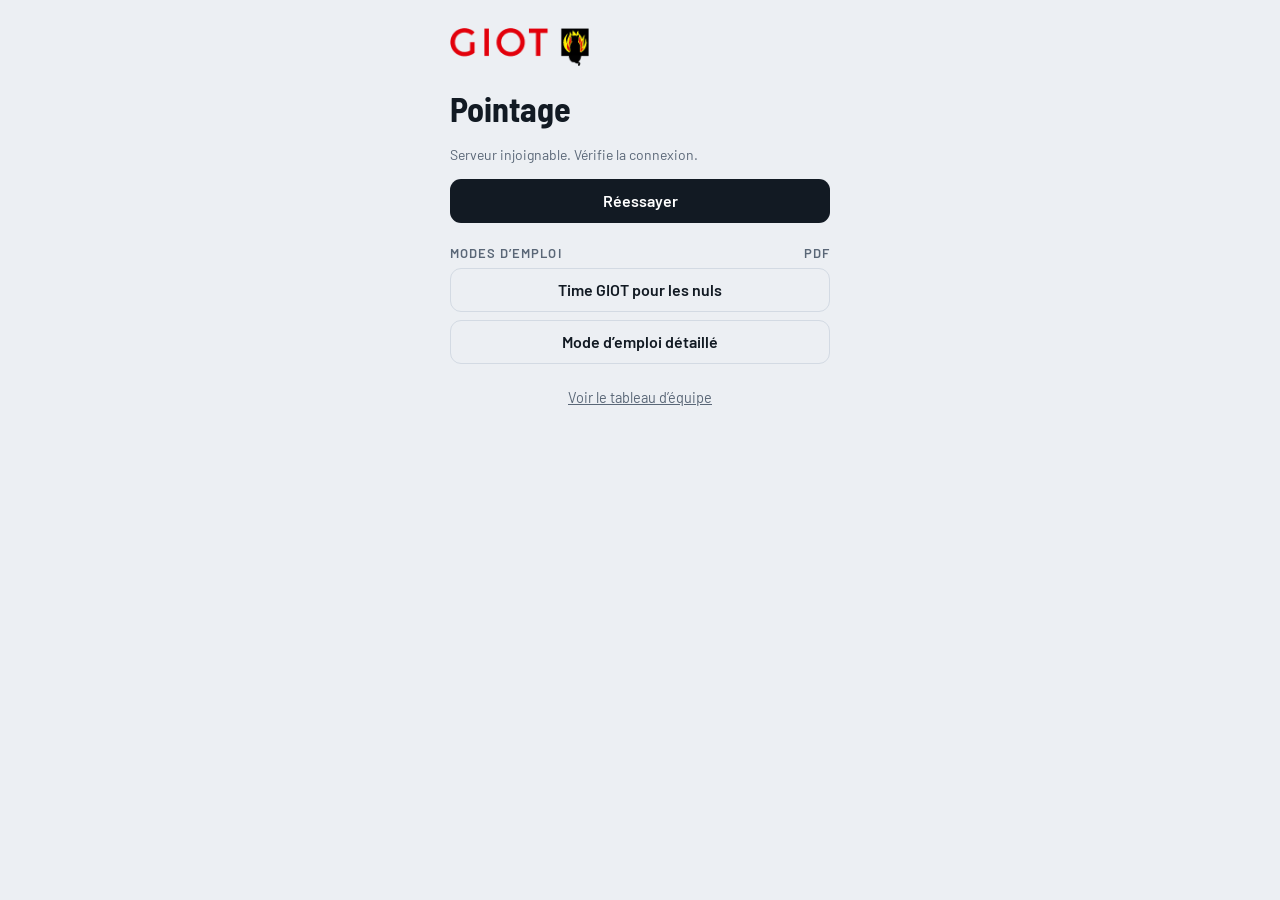
==== time/index.html @ 0c7648c3 "Export de la liste des centres, changement du code PIN par l'employé - classeur Excel : quatrième fe" ====
<!DOCTYPE html>
<html lang="fr">
<head>
<meta charset="utf-8">
<meta name="viewport" content="width=device-width, initial-scale=1, viewport-fit=cover">
<meta name="robots" content="noindex, nofollow">
<meta name="apple-mobile-web-app-capable" content="yes">
<meta name="mobile-web-app-capable" content="yes">
<link rel="icon" href="chat.png?v=9">
<link rel="preconnect" href="https://fonts.googleapis.com">
<link rel="preconnect" href="https://fonts.gstatic.com" crossorigin>
<link href="https://fonts.googleapis.com/css2?family=Barlow:wght@400;500;600&family=Barlow+Semi+Condensed:wght@600;700&display=swap" rel="stylesheet">
<link rel="stylesheet" href="style.css?v=9">
<title>Pointage GIOT OptimalGo</title>
</head>
<body>
<div class="app" id="app"></div>
<noscript>Cette page a besoin de JavaScript.</noscript>
<script src="engine.js?v=9"></script>
<script src="commun.js?v=9"></script>
<script src="app.js?v=9"></script>
</body>
</html>
---- time/style.css ----
:root {
  /* Mise en page : bandeau de statut plein cadre en haut, dossiers au centre, commandes à portée du pouce en bas. */
  --paper: #eceff3; --card: #ffffff; --ink: #121a23; --mute: #5a6777; --line: #d3dae3;
  --accent: #121a23; --on-accent: #ffffff; --alert: #b3261e; --alert-bg: #fbe9e7;
  --vert: #17884a; --bleu: #1f5fd0; --orange: #e98a06; --gris: #6c7886;
  --on-vert: #ffffff; --on-bleu: #ffffff; --on-orange: #231400; --on-gris: #ffffff;
  --f-display: 'Barlow Semi Condensed', 'Arial Narrow', system-ui, sans-serif;
  --f-body: 'Barlow', system-ui, -apple-system, 'Segoe UI', Roboto, sans-serif;
  color-scheme: light;
}
@media (prefers-color-scheme: dark) {
  :root:not([data-theme="light"]) {
    --paper: #0f141a; --card: #19212a; --ink: #edf1f5; --mute: #9aa7b6; --line: #2d3844;
    --accent: #edf1f5; --on-accent: #0f141a; --alert: #ff8a80; --alert-bg: #3a1c1a;
    --vert: #1f9a56; --bleu: #3577ea; --orange: #f09a1a; --gris: #5d6976;
    --logo-fx: drop-shadow(0 0 .6px rgba(237, 241, 245, .95)) drop-shadow(0 0 .6px rgba(237, 241, 245, .95));
    color-scheme: dark;
  }
}
:root[data-theme="dark"] {
  --paper: #0f141a; --card: #19212a; --ink: #edf1f5; --mute: #9aa7b6; --line: #2d3844;
  --accent: #edf1f5; --on-accent: #0f141a; --alert: #ff8a80; --alert-bg: #3a1c1a;
  --vert: #1f9a56; --bleu: #3577ea; --orange: #f09a1a; --gris: #5d6976;
  --logo-fx: drop-shadow(0 0 .6px rgba(237, 241, 245, .95)) drop-shadow(0 0 .6px rgba(237, 241, 245, .95));
  color-scheme: dark;
}
* { box-sizing: border-box; -webkit-tap-highlight-color: transparent; }
html, body { height: 100%; margin: 0; }
body { background: var(--paper); color: var(--ink); font: 400 16px/1.35 var(--f-body); font-variant-numeric: tabular-nums; -webkit-text-size-adjust: 100%; }
button, input, select, textarea { font: inherit; color: inherit; }
button { cursor: pointer; border: 0; background: none; padding: 0; text-align: left; }
button:focus-visible, input:focus-visible, select:focus-visible, textarea:focus-visible, a:focus-visible { outline: 3px solid var(--bleu); outline-offset: 2px; }
svg.ic { width: 1.25em; height: 1.25em; fill: none; stroke: currentColor; stroke-width: 2; stroke-linecap: round; stroke-linejoin: round; flex: none; }
h1, h2, h3 { font-family: var(--f-display); margin: 0; text-wrap: balance; }

.app { height: 100%; max-width: 560px; margin: 0 auto; display: flex; flex-direction: column; background: var(--paper); position: relative; }
.app.wide { max-width: none; }
main { flex: 1; overflow-y: auto; -webkit-overflow-scrolling: touch; padding: 14px 16px 18px; display: flex; flex-direction: column; gap: 14px; }

/* Bandeau de statut */
.status { --bg: var(--gris); --fg: var(--on-gris); background: var(--bg); color: var(--fg); padding: calc(10px + env(safe-area-inset-top)) 16px 14px; display: flex; flex-direction: column; gap: 2px; }
.st-bureau { --bg: var(--vert); --fg: var(--on-vert); }
.st-mission { --bg: var(--bleu); --fg: var(--on-bleu); }
.st-pause { --bg: var(--orange); --fg: var(--on-orange); }
.st-absent { --bg: var(--gris); --fg: var(--on-gris); }
.st-top { display: flex; justify-content: space-between; align-items: center; gap: 10px; font-size: 13px; font-weight: 500; }
.who { display: inline-flex; align-items: center; gap: 6px; padding: 6px 10px; border-radius: 999px; background: rgba(0, 0, 0, .16); color: inherit; font-weight: 600; min-height: 32px; }
.sync { display: inline-flex; align-items: center; gap: 6px; opacity: .95; }
.sync i { width: 8px; height: 8px; border-radius: 50%; background: currentColor; display: inline-block; }
.sync.wait i { background: transparent; border: 2px solid currentColor; }
.st-label { font: 700 34px/1.05 var(--f-display); letter-spacing: .01em; display: flex; align-items: center; gap: 10px; margin-top: 8px; }
.st-label svg.ic { width: 30px; height: 30px; stroke-width: 2.4; }
.st-sub { font: 600 20px/1.2 var(--f-display); min-height: 24px; }
.st-meta { display: flex; flex-wrap: wrap; gap: 4px 14px; font-size: 13.5px; font-weight: 500; margin-top: 4px; }
.st-meta span { display: inline-flex; align-items: center; gap: 5px; }
.st-meta svg.ic { width: 15px; height: 15px; }

.bar { background: var(--card); border-bottom: 1px solid var(--line); padding: calc(10px + env(safe-area-inset-top)) 16px 10px; display: flex; flex-direction: column; gap: 4px; }
.bar .st-top { color: var(--mute); }
.bar .who { background: var(--paper); color: var(--ink); }
.bar h1 { font-size: 26px; }

/* Reprendre : le geste prioritaire */
.resume { background: var(--accent); color: var(--on-accent); border-radius: 16px; padding: 18px 18px; min-height: 96px; display: flex; flex-direction: column; justify-content: center; gap: 2px; width: 100%; }
.resume b { font: 700 30px/1.05 var(--f-display); }
.resume span { font-size: 15px; opacity: .85; }
.note { background: var(--card); border: 1px solid var(--line); border-left: 5px solid var(--orange); border-radius: 10px; padding: 10px 12px; font-size: 14.5px; }
.note.warn { border-left-color: var(--alert); background: var(--alert-bg); }
.note b { font-weight: 600; }

.seg { display: grid; grid-template-columns: 1fr 1fr; background: var(--line); border-radius: 12px; padding: 3px; gap: 3px; }
.seg button { min-height: 42px; border-radius: 9px; text-align: center; font-weight: 600; font-size: 15px; display: flex; align-items: center; justify-content: center; gap: 7px; color: var(--mute); }
.seg button[aria-pressed="true"] { background: var(--card); color: var(--ink); box-shadow: 0 1px 2px rgba(0, 0, 0, .12); }
.search { width: 100%; min-height: 44px; border: 1px solid var(--line); background: var(--card); border-radius: 12px; padding: 0 14px; }
.sec { font: 600 13px/1 var(--f-body); letter-spacing: .08em; text-transform: uppercase; color: var(--mute); display: flex; justify-content: space-between; align-items: baseline; gap: 8px; }

.grid { display: grid; grid-template-columns: 1fr 1fr; gap: 10px; }
.dos { position: relative; background: var(--card); border: 1.5px solid var(--line); border-radius: 14px; display: flex; }
.dos .hit { width: 100%; min-height: 84px; padding: 11px 12px 10px; display: flex; flex-direction: column; justify-content: space-between; gap: 6px; border-radius: 13px; color: inherit; }
.dos[hidden] { display: none; }
.dos .nm { font: 600 17.5px/1.12 var(--f-display); padding-right: 22px; overflow-wrap: break-word; hyphens: auto; -webkit-hyphens: auto; }
.dos .ft { display: flex; flex-wrap: wrap; justify-content: space-between; align-items: center; gap: 0 8px; font-size: 12.5px; color: var(--mute); font-weight: 500; }
.dos .ft span { white-space: nowrap; }
.dos .tag { font-weight: 700; letter-spacing: .04em; }
.dos.on { background: var(--st); border-color: var(--st); color: var(--on-st); }
.dos.on .ft { color: inherit; }
.dos.wait { border-style: dashed; border-color: var(--ink); }
.fav { position: absolute; top: 4px; right: 4px; width: 34px; height: 34px; display: grid; place-items: center; color: var(--line); border-radius: 50%; }
.fav[aria-pressed="true"] { color: var(--orange); }
.fav[aria-pressed="true"] svg { fill: currentColor; }
.dos.on .fav { color: inherit; opacity: .55; }
.dos.on .fav[aria-pressed="true"] { opacity: 1; }

/* Commandes au pouce */
.cmd { display: grid; grid-auto-flow: column; grid-auto-columns: 1fr; gap: 8px; padding: 10px 12px; background: var(--card); border-top: 1px solid var(--line); }
.cmd button { min-height: 62px; border-radius: 13px; background: var(--paper); border: 1.5px solid var(--line); display: flex; flex-direction: column; align-items: center; justify-content: center; gap: 3px; font: 600 14.5px/1.1 var(--f-display); text-align: center; padding: 4px; }
.cmd button svg.ic { width: 22px; height: 22px; }
.cmd button.main { background: var(--accent); color: var(--on-accent); border-color: var(--accent); font-size: 16px; }
.cmd button.wide { grid-column: span 2; }
.tabs { display: grid; grid-auto-flow: column; grid-auto-columns: 1fr; background: var(--card); border-top: 1px solid var(--line); padding-bottom: env(safe-area-inset-bottom); }
.tabs button { min-height: 52px; text-align: center; font: 600 13.5px/1 var(--f-body); color: var(--mute); position: relative; border-top: 3px solid transparent; }
.tabs button[aria-current="true"] { color: var(--ink); border-top-color: var(--ink); }
.badge { display: inline-block; min-width: 18px; padding: 2px 5px; border-radius: 9px; background: var(--alert); color: #fff; font-size: 11px; font-weight: 700; margin-left: 4px; vertical-align: 1px; }

/* Cartes, listes */
.card { background: var(--card); border: 1px solid var(--line); border-radius: 14px; padding: 13px 14px; display: flex; flex-direction: column; gap: 9px; }
.card h3 { font-size: 20px; line-height: 1.15; }
.row { display: flex; justify-content: space-between; align-items: center; gap: 10px; }
.row.top { align-items: flex-start; }
.row > div:first-child { min-width: 0; }
.row > b, .row > .btns { flex: none; white-space: nowrap; }
.row > .btns { flex-wrap: nowrap; }
.mute { color: var(--mute); font-size: 14px; }
.small { font-size: 13px; }
.kpis { display: grid; grid-template-columns: repeat(3, 1fr); gap: 8px; }
.kpi { background: var(--card); border: 1px solid var(--line); border-radius: 12px; padding: 9px 10px; }
.kpi b { display: block; font: 700 22px/1.1 var(--f-display); }
.kpi span { font-size: 12.5px; color: var(--mute); }
.chip { display: inline-flex; align-items: center; gap: 5px; padding: 3px 9px; border-radius: 999px; font-size: 12.5px; font-weight: 600; background: var(--paper); border: 1px solid var(--line); white-space: nowrap; }
.chip.ok { background: var(--vert); border-color: var(--vert); color: var(--on-vert); }
.chip.info { background: var(--bleu); border-color: var(--bleu); color: var(--on-bleu); }
.chip.todo { background: var(--orange); border-color: var(--orange); color: var(--on-orange); }
.chip.bad { background: var(--alert); border-color: var(--alert); color: #fff; }
.tl { display: flex; flex-direction: column; }
.tl .it { display: grid; grid-template-columns: 6px 1fr auto; gap: 10px; align-items: center; padding: 9px 0; border-bottom: 1px solid var(--line); }
.tl .it:last-child { border-bottom: 0; }
.tl .stripe { align-self: stretch; border-radius: 3px; background: var(--gris); }
.tl .stripe.s-bureau { background: var(--vert); } .tl .stripe.s-mission { background: var(--bleu); } .tl .stripe.s-pause { background: var(--orange); }
.tl .t1 { font-weight: 600; } .tl .t2 { font-size: 13.5px; color: var(--mute); }
.btn { min-height: 44px; padding: 0 16px; border-radius: 11px; background: var(--accent); color: var(--on-accent); font-weight: 600; text-align: center; display: inline-flex; align-items: center; justify-content: center; gap: 8px; }
.btn.ghost { background: transparent; color: var(--ink); border: 1.5px solid var(--line); }
.btn.sm { min-height: 36px; padding: 0 12px; font-size: 14px; }
.btn.full { width: 100%; }
.btn:disabled { opacity: .45; cursor: default; }
.btns { display: flex; flex-wrap: wrap; gap: 8px; }
label.f { display: flex; flex-direction: column; gap: 4px; font-size: 13px; font-weight: 600; color: var(--mute); }
label.f input, label.f select, label.f textarea, textarea.txt, input.txt { min-height: 44px; border: 1.5px solid var(--line); background: var(--paper); border-radius: 10px; padding: 9px 11px; width: 100%; font-weight: 400; color: var(--ink); }
textarea.txt, label.f textarea { min-height: 76px; resize: vertical; }
.two { display: grid; grid-template-columns: 1fr 1fr; gap: 10px; }
.chk { display: flex; align-items: center; gap: 10px; min-height: 40px; }
.chk input { width: 22px; height: 22px; flex: none; }
.datenav { display: grid; grid-template-columns: 44px 1fr 44px; align-items: center; text-align: center; background: var(--card); border: 1px solid var(--line); border-radius: 12px; }
.datenav button { min-height: 44px; text-align: center; font-size: 22px; }
.datenav b { font: 600 18px var(--f-display); }

/* Équipe */
.pers { display: grid; grid-template-columns: 46px 1fr; gap: 12px; align-items: center; width: 100%; background: var(--card); border: 1px solid var(--line); border-radius: 14px; padding: 11px 12px; }
.dot { width: 46px; height: 46px; border-radius: 12px; display: grid; place-items: center; background: var(--bg); color: var(--fg); }
.dot svg.ic { width: 24px; height: 24px; }
.pers .n { font: 600 19px/1.15 var(--f-display); }

/* Tableau mural */
.mural { flex: 1; overflow-y: auto; padding: calc(14px + env(safe-area-inset-top)) 16px 16px; display: flex; flex-direction: column; gap: 14px; }
.mural header { display: flex; justify-content: space-between; align-items: baseline; gap: 12px; flex-wrap: wrap; }
.mural h1 { font-size: clamp(26px, 5vw, 48px); }
.mgrid { display: grid; grid-template-columns: repeat(auto-fill, minmax(150px, 1fr)); gap: 12px; }
.tile { background: var(--bg); color: var(--fg); border-radius: 18px; padding: 16px; min-height: 132px; display: flex; flex-direction: column; justify-content: space-between; }
.tile .p { font: 700 clamp(26px, 4vw, 44px)/1 var(--f-display); overflow-wrap: anywhere; }
.tile .l { font: 600 clamp(14px, 1.6vw, 20px)/1.15 var(--f-display); display: flex; align-items: center; gap: 7px; }

/* Feuille modale et toast */
.veil { position: absolute; inset: 0; background: rgba(8, 12, 18, .5); display: flex; align-items: flex-end; z-index: 20; }
.sheet { background: var(--card); width: 100%; max-height: 88%; overflow-y: auto; border-radius: 20px 20px 0 0; padding: 18px 16px calc(18px + env(safe-area-inset-bottom)); display: flex; flex-direction: column; gap: 12px; }
.sheet h2 { font-size: 24px; }
.prof { display: grid; grid-template-columns: 1fr auto; gap: 8px; align-items: center; width: 100%; padding: 11px 12px; border: 1.5px solid var(--line); border-radius: 12px; }
.prof[aria-current="true"] { border-color: var(--ink); background: var(--paper); }
.prof b { font: 600 18px var(--f-display); display: block; }
.toast { position: absolute; left: 12px; right: 12px; bottom: calc(132px + env(safe-area-inset-bottom)); z-index: 30; background: var(--accent); color: var(--on-accent); border-radius: 12px; padding: 12px 14px; font-weight: 500; display: flex; justify-content: space-between; gap: 10px; align-items: center; box-shadow: 0 6px 20px rgba(0, 0, 0, .25); }
.toast button { color: inherit; font-weight: 700; text-decoration: underline; min-height: 32px; }
.err { color: var(--alert); font-weight: 600; font-size: 14px; }
ul.plain { margin: 0; padding-left: 18px; display: flex; flex-direction: column; gap: 5px; font-size: 14.5px; }
.tbl { overflow-x: auto; }
.tbl table { border-collapse: collapse; width: 100%; font-size: 13.5px; }
.tbl th, .tbl td { text-align: left; padding: 6px 8px; border-bottom: 1px solid var(--line); white-space: nowrap; }
.tbl th { color: var(--mute); font-weight: 600; }
.tbl td.r, .tbl th.r { text-align: right; }
@media (max-width: 350px) { .st-label { font-size: 28px; } .cmd button { font-size: 13px; } }
@media (prefers-reduced-motion: no-preference) { .dos, .cmd button, .resume { transition: transform .08s; } .dos:active, .cmd button:active, .resume:active { transform: scale(.98); } }

/* ---------- Version serveur : logo, connexion, tableau public, administration ---------- */
/* Logo sans fond : seules les lettres et le chat se voient, sur clair comme sur sombre. */
.logo { height: 28px; flex: none; display: inline-flex; align-items: stretch; line-height: 0; }
.logo img { height: 100%; width: auto; display: block; -webkit-user-drag: none; user-select: none; -webkit-user-select: none; }
.logo .chat { position: relative; display: block; -webkit-touch-callout: none; border-radius: 4px; }
.logo .chat::after { content: ''; position: absolute; inset: -12px -10px -12px -6px; } /* zone tactile élargie */
.logo .chat img { filter: var(--logo-fx, none); }
.st-top .logo { height: 24px; }
/* Pointage : bande neutre au-dessus du bandeau de statut, pour que le logo ne soit jamais sur une couleur */
.strip { background: var(--card); padding: calc(6px + env(safe-area-inset-top)) 16px 6px; }
.strip .who { background: var(--paper); color: var(--ink); }
.strip + .status { padding-top: 6px; }
.strip + .status .st-label { margin-top: 4px; }
.st-meta .sync { margin-left: auto; }
.sheet > * { flex-shrink: 0; }
a { color: inherit; }
a.btn { text-decoration: none; }
a.lnk { text-align: center; font-size: 14.5px; color: var(--mute); min-height: 40px; display: flex; align-items: center; justify-content: center; }

.login { flex: 1; overflow-y: auto; padding: calc(28px + env(safe-area-inset-top)) 20px 24px; display: flex; flex-direction: column; gap: 14px; max-width: 420px; width: 100%; margin: 0 auto; }
.login .logo { height: 38px; align-self: flex-start; }
.login h1 { font-size: 34px; margin-top: 6px; }
.login input.pin { letter-spacing: .3em; font-size: 22px; }

/* Tableau public : lisible de loin, stable (ordre alphabétique), sans durée de pause ni motif */
.board { min-height: 100%; padding: calc(16px + env(safe-area-inset-top)) clamp(14px, 2.4vw, 32px) 20px; display: flex; flex-direction: column; gap: 16px; }
.board header { display: flex; align-items: center; gap: 14px; flex-wrap: wrap; }
.board h1 { font-size: clamp(26px, 3.4vw, 44px); }
.board .when { color: var(--mute); font-weight: 500; font-size: clamp(14px, 1.3vw, 18px); }
.board .logo { margin-left: auto; height: clamp(28px, 2.8vw, 40px); }
.counts { display: flex; flex-wrap: wrap; gap: 8px; }
.counts .chip { font-size: clamp(13px, 1.1vw, 16px); padding: 5px 12px; }
.counts .chip i { width: 10px; height: 10px; border-radius: 50%; background: var(--bg); display: inline-block; }
.bgrid { display: grid; grid-template-columns: repeat(auto-fill, minmax(clamp(165px, 17vw, 260px), 1fr)); gap: clamp(10px, 1vw, 16px); }
.btile { background: var(--bg); color: var(--fg); border-radius: 16px; padding: clamp(12px, 1.2vw, 18px); min-height: clamp(128px, 11vw, 170px); display: flex; flex-direction: column; gap: 4px; }
.btile .p { font: 700 clamp(24px, 2.4vw, 38px)/1 var(--f-display); overflow-wrap: anywhere; }
.btile .n { font: 500 clamp(13px, 1.1vw, 17px)/1.1 var(--f-body); opacity: .9; }
.btile .l { margin-top: auto; font: 700 clamp(16px, 1.4vw, 22px)/1.1 var(--f-display); display: flex; align-items: center; gap: 7px; }
.btile .d { font: 600 clamp(14px, 1.15vw, 18px)/1.15 var(--f-display); overflow-wrap: anywhere; }
.btile .s { font-size: clamp(12px, .95vw, 15px); font-weight: 500; opacity: .9; }
.btile.st-absent { opacity: .82; }
.board footer { margin-top: auto; display: flex; flex-wrap: wrap; gap: 8px 16px; align-items: center; color: var(--mute); font-size: 13px; }

/* Administration */
.app.adm { max-width: 780px; }
.bar .row h1 { font-size: 26px; }
.lst { display: flex; flex-direction: column; }
.lst .row { padding: 10px 0; border-bottom: 1px solid var(--line); }
.lst .row:last-child { border-bottom: 0; }
.lst .nm { font: 600 18px/1.15 var(--f-display); }
.off { opacity: .55; }
.checks { display: flex; flex-direction: column; border: 1.5px solid var(--line); border-radius: 10px; padding: 4px 10px; max-height: 240px; overflow-y: auto; }
.ok-msg { color: var(--vert); font-weight: 600; font-size: 14px; }
@media (min-width: 700px) { .app.adm .veil { align-items: center; justify-content: center; } .app.adm .sheet { max-width: 520px; border-radius: 20px; } }

/* Centres analytiques : communs, par défaut, import, attribution */
.badge { display: inline-block; font: 600 11.5px/1 var(--f-body); letter-spacing: .03em; padding: 3px 7px; border-radius: 999px; background: var(--vert); color: var(--on-vert); vertical-align: 2px; }
h3.soc { font-size: 20px; margin-top: 4px; }
.checks.tall { max-height: 46vh; }
.chk[hidden] { display: none; }
.resume { flex: none; }
.resume.go b { font-size: 27px; }

.aide { display: flex; flex-direction: column; gap: 8px; margin-top: 10px; }

/* Bâtiments : bouton en bas à droite et liste complète */
.cmd button { font-size: 13.5px; }
.cmd button.main { font-size: 13.5px; }
.btn svg.ic { margin-right: 8px; }
.blist { display: flex; flex-direction: column; border: 1.5px solid var(--line); border-radius: 12px; overflow: hidden; }
.brow { display: flex; justify-content: space-between; align-items: center; gap: 10px; min-height: 50px; padding: 8px 14px; border-bottom: 1px solid var(--line); font: 600 17px/1.15 var(--f-display); text-align: left; }
.brow:last-child { border-bottom: 0; }
.brow[hidden] { display: none; }
.brow.on { background: var(--vert); color: var(--on-vert); }
.brow.on .mute { color: inherit; }
.brow span:last-child { flex: none; white-space: nowrap; }
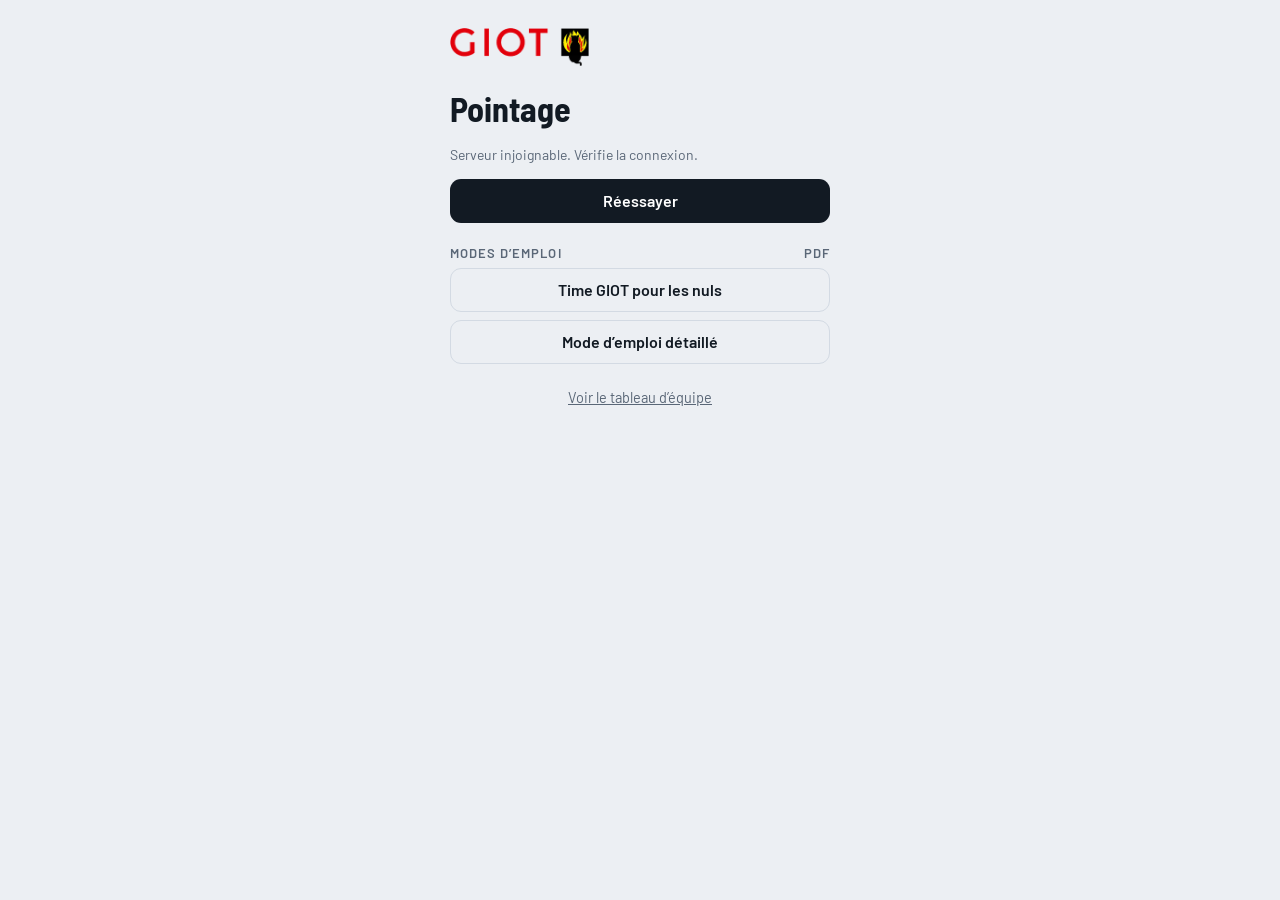
==== commit 2c50b049: "Repère « Pause longue » au tableau d'équipe ; note de fin de travail et code d'intervention - tablea" ====
--- a/time/index.html
+++ b/time/index.html
@@ -6,18 +6,18 @@
 <meta name="robots" content="noindex, nofollow">
 <meta name="apple-mobile-web-app-capable" content="yes">
 <meta name="mobile-web-app-capable" content="yes">
-<link rel="icon" href="chat.png?v=9">
+<link rel="icon" href="chat.png?v=10">
 <link rel="preconnect" href="https://fonts.googleapis.com">
 <link rel="preconnect" href="https://fonts.gstatic.com" crossorigin>
 <link href="https://fonts.googleapis.com/css2?family=Barlow:wght@400;500;600&family=Barlow+Semi+Condensed:wght@600;700&display=swap" rel="stylesheet">
-<link rel="stylesheet" href="style.css?v=9">
+<link rel="stylesheet" href="style.css?v=10">
 <title>Pointage GIOT OptimalGo</title>
 </head>
 <body>
 <div class="app" id="app"></div>
 <noscript>Cette page a besoin de JavaScript.</noscript>
-<script src="engine.js?v=9"></script>
-<script src="commun.js?v=9"></script>
-<script src="app.js?v=9"></script>
+<script src="engine.js?v=10"></script>
+<script src="commun.js?v=10"></script>
+<script src="app.js?v=10"></script>
 </body>
 </html>
--- a/time/style.css
+++ b/time/style.css
@@ -253,3 +253,12 @@
 .brow.on { background: var(--vert); color: var(--on-vert); }
 .brow.on .mute { color: inherit; }
 .brow span:last-child { flex: none; white-space: nowrap; }
+
+/* Repère « pause longue » du tableau d'équipe : calme, sans rouge ni clignotement, sans durée */
+.btile .lg { align-self: flex-start; margin-top: 4px; padding: 3px 10px; border-radius: 999px; background: rgba(0, 0, 0, .3); color: #fff; font: 700 clamp(12px, 1vw, 16px)/1.2 var(--f-display); letter-spacing: .02em; }
+/* Note de fin de travail */
+.tl .t3 { font-size: 13.5px; font-weight: 600; margin-top: 2px; }
+.tl .acts { display: flex; flex-direction: column; gap: 6px; align-items: stretch; }
+.note .btn.sm { margin-top: 8px; display: block; }
+.sheet .seg { margin-top: 2px; }
+.seg.c3 { grid-template-columns: repeat(3, 1fr); }
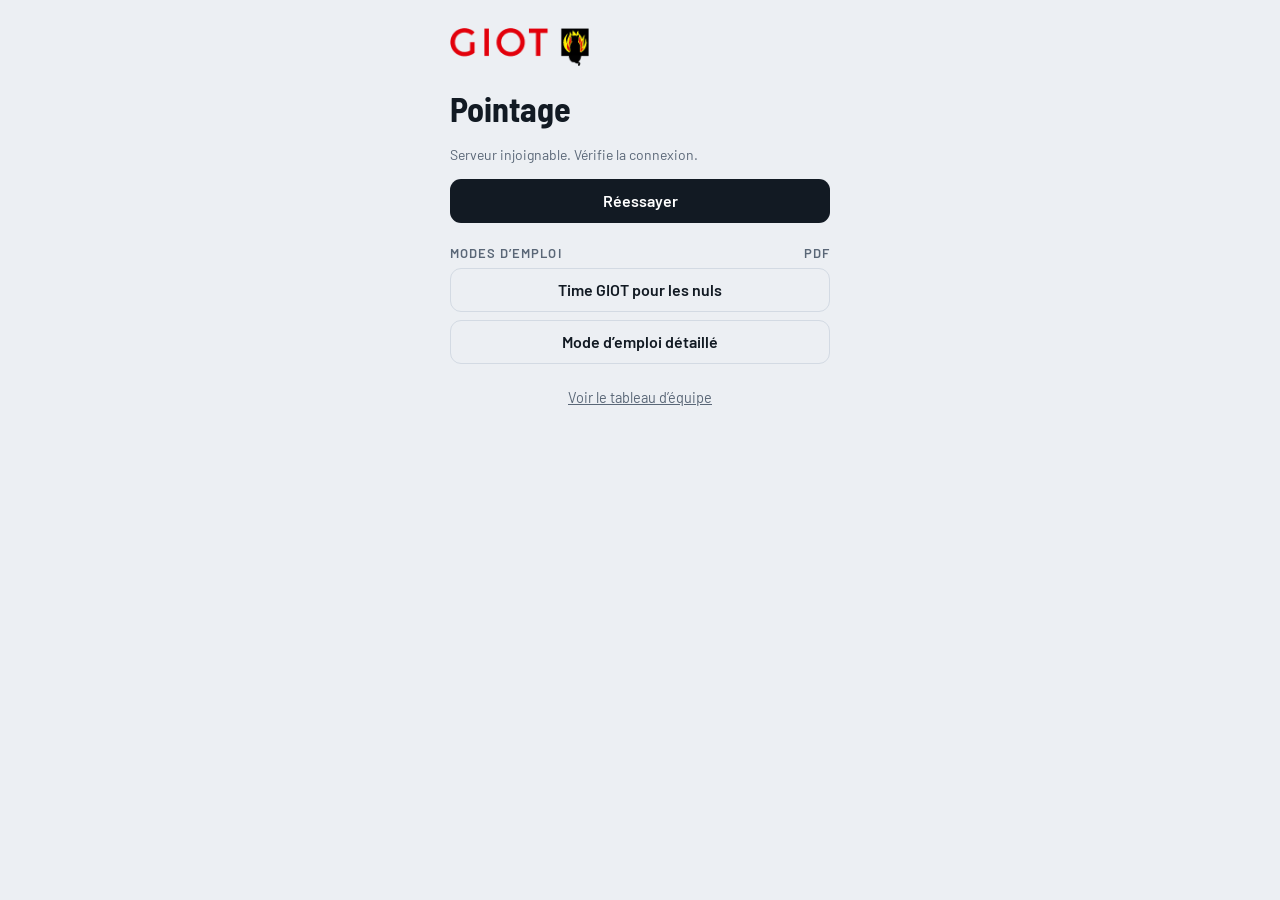
==== commit 059add5e: "Icône de l'écran d'accueil : le chat sur fond noir, nom « GIOTimePRO » Co-Authored-By: Claude Fable " ====
--- a/time/index.html
+++ b/time/index.html
@@ -7,6 +7,10 @@
 <meta name="apple-mobile-web-app-capable" content="yes">
 <meta name="mobile-web-app-capable" content="yes">
 <link rel="icon" href="chat.png?v=10">
+<link rel="apple-touch-icon" href="icone-180.png?v=1">
+<meta name="apple-mobile-web-app-title" content="GIOTimePRO">
+<meta name="application-name" content="GIOTimePRO">
+<link rel="manifest" href="manifest.json?v=1">
 <link rel="preconnect" href="https://fonts.googleapis.com">
 <link rel="preconnect" href="https://fonts.gstatic.com" crossorigin>
 <link href="https://fonts.googleapis.com/css2?family=Barlow:wght@400;500;600&family=Barlow+Semi+Condensed:wght@600;700&display=swap" rel="stylesheet">
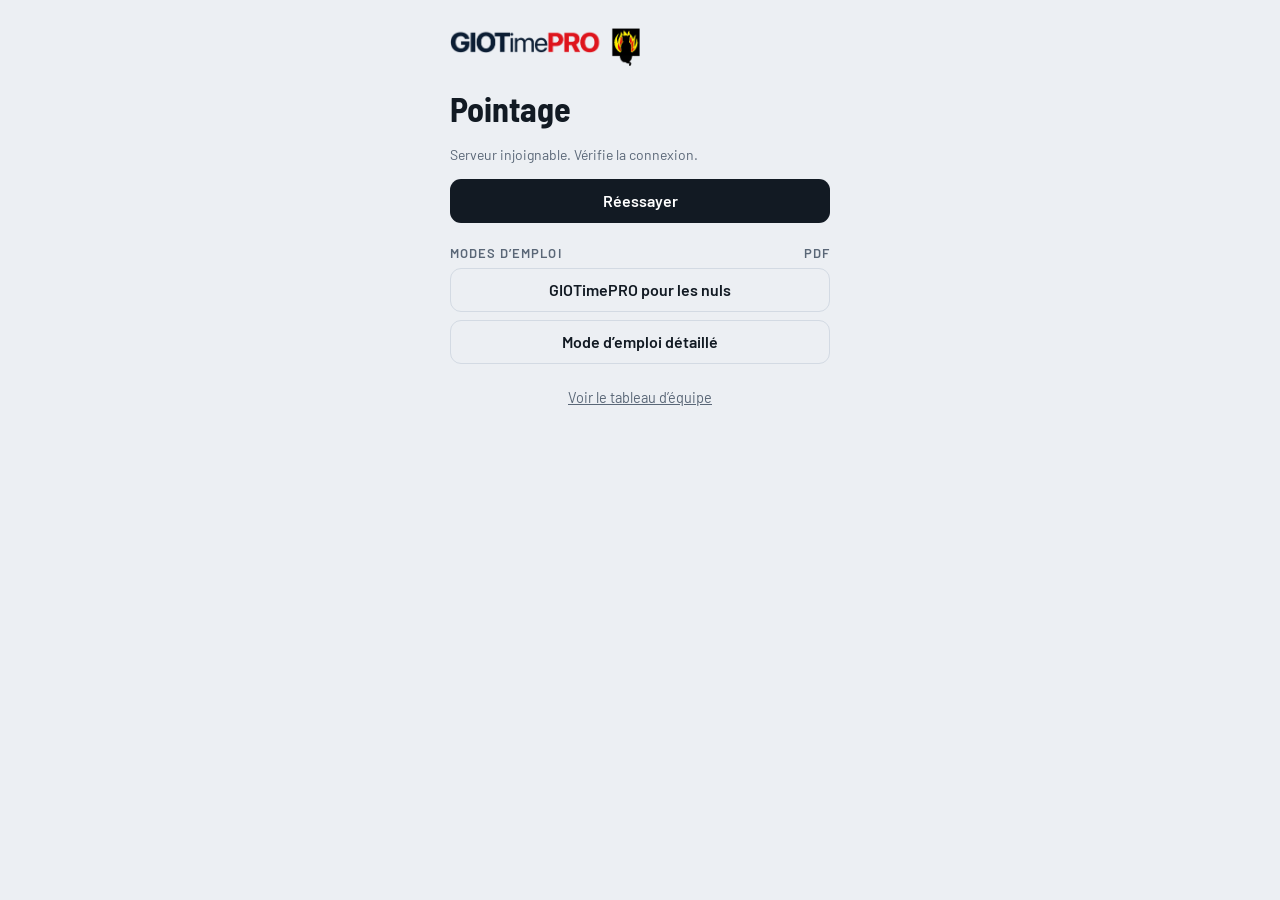
==== commit ebc333c9: "Le programme s'appelle GIOTimePRO : logo de toutes les pages, icône, titres, modes d'emploi - logo d" ====
--- a/time/index.html
+++ b/time/index.html
@@ -6,22 +6,22 @@
 <meta name="robots" content="noindex, nofollow">
 <meta name="apple-mobile-web-app-capable" content="yes">
 <meta name="mobile-web-app-capable" content="yes">
-<link rel="icon" href="chat.png?v=10">
-<link rel="apple-touch-icon" href="icone-180.png?v=1">
+<link rel="icon" href="chat.png?v=11">
+<link rel="apple-touch-icon" href="icone-180.png?v=2">
 <meta name="apple-mobile-web-app-title" content="GIOTimePRO">
 <meta name="application-name" content="GIOTimePRO">
-<link rel="manifest" href="manifest.json?v=1">
+<link rel="manifest" href="manifest.json?v=2">
 <link rel="preconnect" href="https://fonts.googleapis.com">
 <link rel="preconnect" href="https://fonts.gstatic.com" crossorigin>
 <link href="https://fonts.googleapis.com/css2?family=Barlow:wght@400;500;600&family=Barlow+Semi+Condensed:wght@600;700&display=swap" rel="stylesheet">
-<link rel="stylesheet" href="style.css?v=10">
-<title>Pointage GIOT OptimalGo</title>
+<link rel="stylesheet" href="style.css?v=11">
+<title>GIOTimePRO</title>
 </head>
 <body>
 <div class="app" id="app"></div>
 <noscript>Cette page a besoin de JavaScript.</noscript>
-<script src="engine.js?v=10"></script>
-<script src="commun.js?v=10"></script>
-<script src="app.js?v=10"></script>
+<script src="engine.js?v=11"></script>
+<script src="commun.js?v=11"></script>
+<script src="app.js?v=11"></script>
 </body>
 </html>
--- a/time/style.css
+++ b/time/style.css
@@ -6,6 +6,7 @@
   --on-vert: #ffffff; --on-bleu: #ffffff; --on-orange: #231400; --on-gris: #ffffff;
   --f-display: 'Barlow Semi Condensed', 'Arial Narrow', system-ui, sans-serif;
   --f-body: 'Barlow', system-ui, -apple-system, 'Segoe UI', Roboto, sans-serif;
+  --gtp: url(giotimepro.png?v=1);
   color-scheme: light;
 }
 @media (prefers-color-scheme: dark) {
@@ -13,7 +14,7 @@
     --paper: #0f141a; --card: #19212a; --ink: #edf1f5; --mute: #9aa7b6; --line: #2d3844;
     --accent: #edf1f5; --on-accent: #0f141a; --alert: #ff8a80; --alert-bg: #3a1c1a;
     --vert: #1f9a56; --bleu: #3577ea; --orange: #f09a1a; --gris: #5d6976;
-    --logo-fx: drop-shadow(0 0 .6px rgba(237, 241, 245, .95)) drop-shadow(0 0 .6px rgba(237, 241, 245, .95));
+    --logo-fx: drop-shadow(0 0 .6px rgba(237, 241, 245, .95)) drop-shadow(0 0 .6px rgba(237, 241, 245, .95)); --gtp: url(giotimepro-sombre.png?v=1);
     color-scheme: dark;
   }
 }
@@ -21,7 +22,7 @@
   --paper: #0f141a; --card: #19212a; --ink: #edf1f5; --mute: #9aa7b6; --line: #2d3844;
   --accent: #edf1f5; --on-accent: #0f141a; --alert: #ff8a80; --alert-bg: #3a1c1a;
   --vert: #1f9a56; --bleu: #3577ea; --orange: #f09a1a; --gris: #5d6976;
-  --logo-fx: drop-shadow(0 0 .6px rgba(237, 241, 245, .95)) drop-shadow(0 0 .6px rgba(237, 241, 245, .95));
+  --logo-fx: drop-shadow(0 0 .6px rgba(237, 241, 245, .95)) drop-shadow(0 0 .6px rgba(237, 241, 245, .95)); --gtp: url(giotimepro-sombre.png?v=1);
   color-scheme: dark;
 }
 * { box-sizing: border-box; -webkit-tap-highlight-color: transparent; }
@@ -262,3 +263,6 @@
 .note .btn.sm { margin-top: 8px; display: block; }
 .sheet .seg { margin-top: 2px; }
 .seg.c3 { grid-template-columns: repeat(3, 1fr); }
+
+/* Mot-symbole GIOTimePRO dans le logo de toutes les pages ; variante claire en mode sombre */
+.logo .mq { display: block; height: 100%; aspect-ratio: 669 / 164; background: var(--gtp) left top / contain no-repeat; }
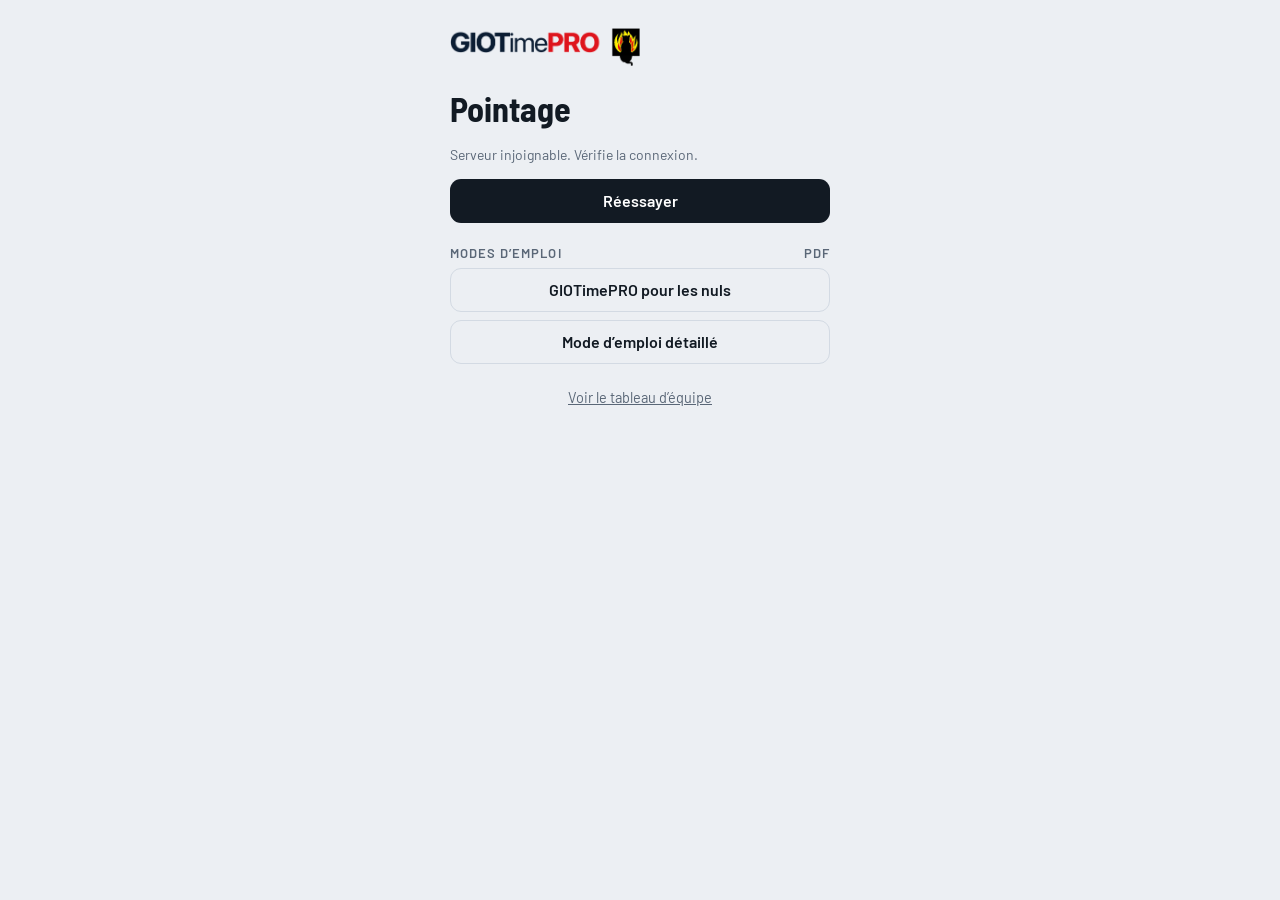
==== commit caf765b5: "Absences saisies par le bureau, et modes d'emploi lisibles dans l'application Absences : onglet Abse" ====
--- a/time/index.html
+++ b/time/index.html
@@ -6,7 +6,7 @@
 <meta name="robots" content="noindex, nofollow">
 <meta name="apple-mobile-web-app-capable" content="yes">
 <meta name="mobile-web-app-capable" content="yes">
-<link rel="icon" href="chat.png?v=11">
+<link rel="icon" href="chat.png?v=12">
 <link rel="apple-touch-icon" href="icone-180.png?v=2">
 <meta name="apple-mobile-web-app-title" content="GIOTimePRO">
 <meta name="application-name" content="GIOTimePRO">
@@ -14,14 +14,14 @@
 <link rel="preconnect" href="https://fonts.googleapis.com">
 <link rel="preconnect" href="https://fonts.gstatic.com" crossorigin>
 <link href="https://fonts.googleapis.com/css2?family=Barlow:wght@400;500;600&family=Barlow+Semi+Condensed:wght@600;700&display=swap" rel="stylesheet">
-<link rel="stylesheet" href="style.css?v=11">
+<link rel="stylesheet" href="style.css?v=12">
 <title>GIOTimePRO</title>
 </head>
 <body>
 <div class="app" id="app"></div>
 <noscript>Cette page a besoin de JavaScript.</noscript>
-<script src="engine.js?v=11"></script>
-<script src="commun.js?v=11"></script>
-<script src="app.js?v=11"></script>
+<script src="engine.js?v=12"></script>
+<script src="commun.js?v=12"></script>
+<script src="app.js?v=12"></script>
 </body>
 </html>
--- a/time/style.css
+++ b/time/style.css
@@ -99,7 +99,7 @@
 .cmd button.main { background: var(--accent); color: var(--on-accent); border-color: var(--accent); font-size: 16px; }
 .cmd button.wide { grid-column: span 2; }
 .tabs { display: grid; grid-auto-flow: column; grid-auto-columns: 1fr; background: var(--card); border-top: 1px solid var(--line); padding-bottom: env(safe-area-inset-bottom); }
-.tabs button { min-height: 52px; text-align: center; font: 600 13.5px/1 var(--f-body); color: var(--mute); position: relative; border-top: 3px solid transparent; }
+.tabs button { min-height: 52px; text-align: center; padding: 0 2px; font: 600 12.5px/1 var(--f-body); color: var(--mute); position: relative; border-top: 3px solid transparent; }
 .tabs button[aria-current="true"] { color: var(--ink); border-top-color: var(--ink); }
 .badge { display: inline-block; min-width: 18px; padding: 2px 5px; border-radius: 9px; background: var(--alert); color: #fff; font-size: 11px; font-weight: 700; margin-left: 4px; vertical-align: 1px; }
 
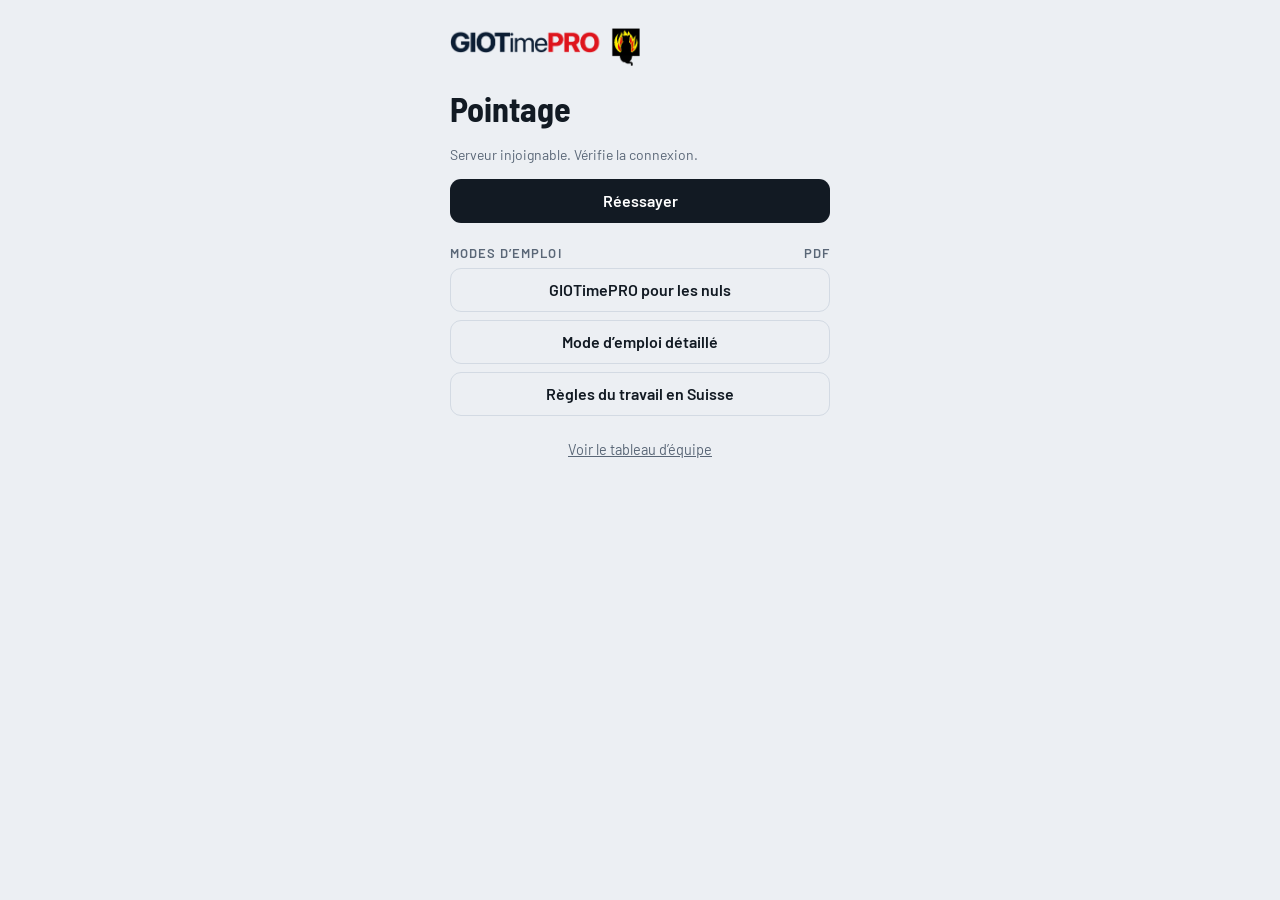
==== commit 1b2ecc7c: "Midi obligatoire entre 11 h et 14 h 30 avec retenue, pauses comptées, pointages de moins de 20 secon" ====
--- a/time/index.html
+++ b/time/index.html
@@ -20,8 +20,8 @@
 <body>
 <div class="app" id="app"></div>
 <noscript>Cette page a besoin de JavaScript.</noscript>
-<script src="engine.js?v=12"></script>
-<script src="commun.js?v=12"></script>
-<script src="app.js?v=12"></script>
+<script src="engine.js?v=16"></script>
+<script src="commun.js?v=16"></script>
+<script src="app.js?v=16"></script>
 </body>
 </html>
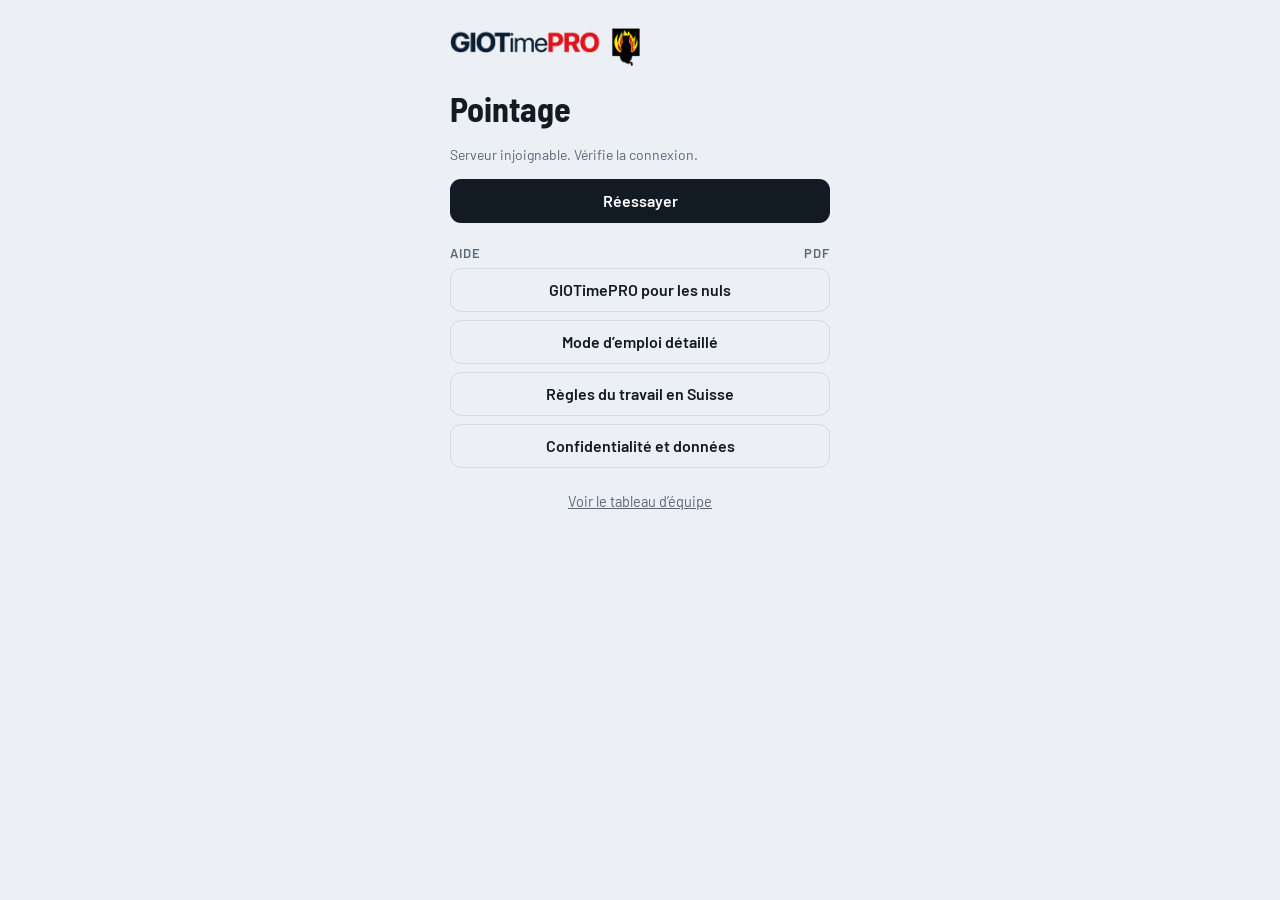
==== commit 00ea726f: "Favoris dans la liste des bâtiments, correction du centre et du lieu, menus Aide et Réglages, page C" ====
--- a/time/index.html
+++ b/time/index.html
@@ -14,14 +14,14 @@
 <link rel="preconnect" href="https://fonts.googleapis.com">
 <link rel="preconnect" href="https://fonts.gstatic.com" crossorigin>
 <link href="https://fonts.googleapis.com/css2?family=Barlow:wght@400;500;600&family=Barlow+Semi+Condensed:wght@600;700&display=swap" rel="stylesheet">
-<link rel="stylesheet" href="style.css?v=12">
+<link rel="stylesheet" href="style.css?v=18">
 <title>GIOTimePRO</title>
 </head>
 <body>
 <div class="app" id="app"></div>
 <noscript>Cette page a besoin de JavaScript.</noscript>
-<script src="engine.js?v=16"></script>
-<script src="commun.js?v=16"></script>
-<script src="app.js?v=16"></script>
+<script src="engine.js?v=18"></script>
+<script src="commun.js?v=18"></script>
+<script src="app.js?v=18"></script>
 </body>
 </html>
--- a/time/style.css
+++ b/time/style.css
@@ -77,7 +77,7 @@
 
 .grid { display: grid; grid-template-columns: 1fr 1fr; gap: 10px; }
 .dos { position: relative; background: var(--card); border: 1.5px solid var(--line); border-radius: 14px; display: flex; }
-.dos .hit { width: 100%; min-height: 84px; padding: 11px 12px 10px; display: flex; flex-direction: column; justify-content: space-between; gap: 6px; border-radius: 13px; color: inherit; }
+.dos .hit { -webkit-touch-callout: none; -webkit-user-select: none; user-select: none; width: 100%; min-height: 84px; padding: 11px 12px 10px; display: flex; flex-direction: column; justify-content: space-between; gap: 6px; border-radius: 13px; color: inherit; }
 .dos[hidden] { display: none; }
 .dos .nm { font: 600 17.5px/1.12 var(--f-display); padding-right: 22px; overflow-wrap: break-word; hyphens: auto; -webkit-hyphens: auto; }
 .dos .ft { display: flex; flex-wrap: wrap; justify-content: space-between; align-items: center; gap: 0 8px; font-size: 12.5px; color: var(--mute); font-weight: 500; }
@@ -248,12 +248,18 @@
 .cmd button.main { font-size: 13.5px; }
 .btn svg.ic { margin-right: 8px; }
 .blist { display: flex; flex-direction: column; border: 1.5px solid var(--line); border-radius: 12px; overflow: hidden; }
-.brow { display: flex; justify-content: space-between; align-items: center; gap: 10px; min-height: 50px; padding: 8px 14px; border-bottom: 1px solid var(--line); font: 600 17px/1.15 var(--f-display); text-align: left; }
+.brow { display: flex; align-items: stretch; min-height: 50px; border-bottom: 1px solid var(--line); }
+.brow .pick { flex: 1; min-width: 0; display: flex; justify-content: space-between; align-items: center; gap: 10px; padding: 8px 4px 8px 14px; font: 600 17px/1.15 var(--f-display); text-align: left; color: inherit; }
+/* Étoile de la liste : garde l'adresse sur l'écran de pointage. */
+.bfav { flex: none; width: 50px; display: grid; place-items: center; color: var(--mute); opacity: .5; }
+.bfav[aria-pressed="true"] { color: var(--orange); opacity: 1; }
+.bfav[aria-pressed="true"] svg { fill: currentColor; }
+.brow.on .bfav { color: inherit; }
 .brow:last-child { border-bottom: 0; }
 .brow[hidden] { display: none; }
 .brow.on { background: var(--vert); color: var(--on-vert); }
 .brow.on .mute { color: inherit; }
-.brow span:last-child { flex: none; white-space: nowrap; }
+.brow .pick span:last-child { flex: none; white-space: nowrap; }
 
 /* Repère « pause longue » du tableau d'équipe : calme, sans rouge ni clignotement, sans durée */
 .btile .lg { align-self: flex-start; margin-top: 4px; padding: 3px 10px; border-radius: 999px; background: rgba(0, 0, 0, .3); color: #fff; font: 700 clamp(12px, 1vw, 16px)/1.2 var(--f-display); letter-spacing: .02em; }
